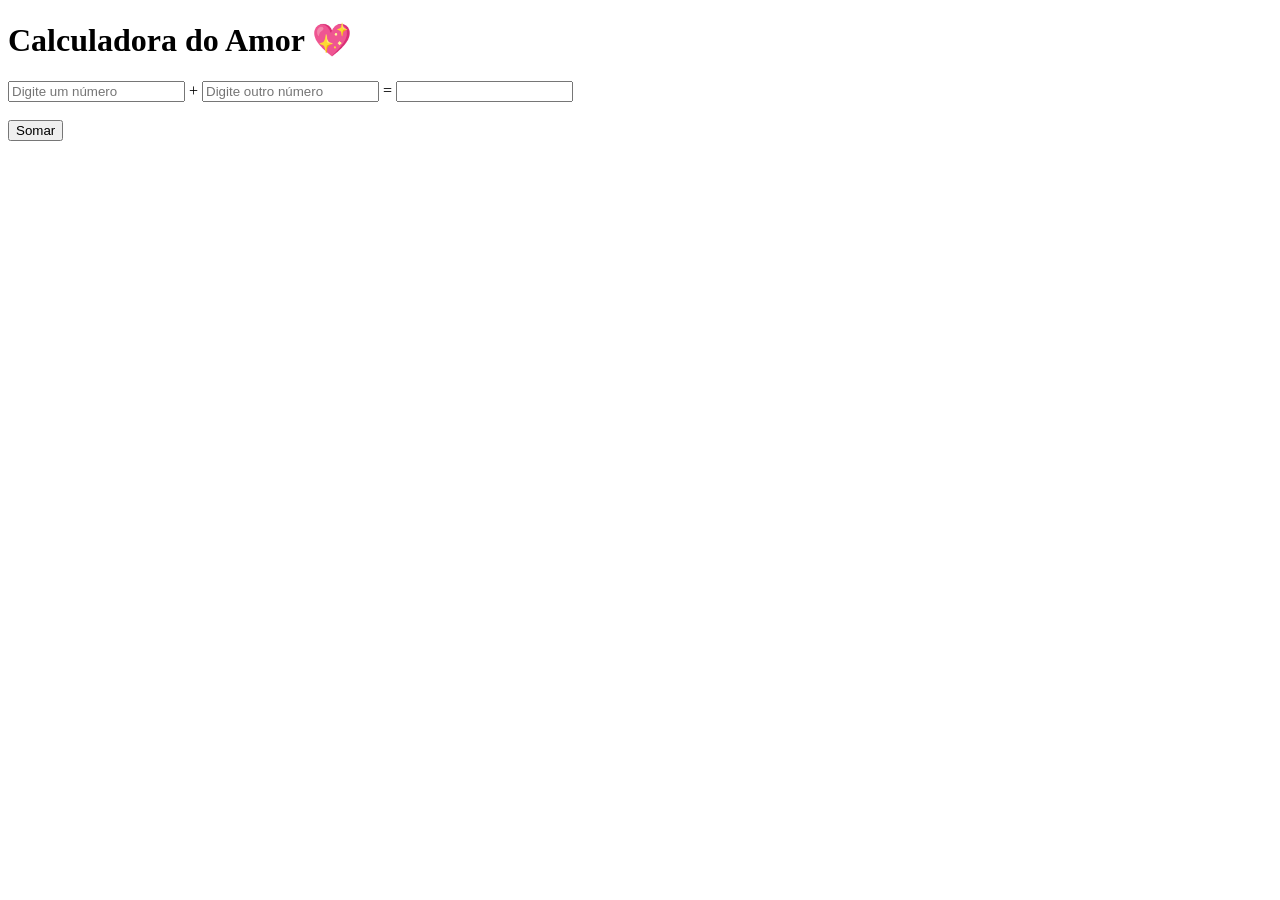
==== index.html @ 2cd341db "Inclusão do código HTML, JS e CSS" ====
<!DOCTYPE html>
<html lang="pt-br">
<head>
    <meta charset="UTF-8">
    <meta name="viewport" content="width=device-width, initial-scale=1.0">
    <link rel="stylesheet" href="style.css">
    <title>SISBERIN</title>
</head>
<body>
    <h1>Calculadora do Amor 💖</h1>

<input type="number" id="num1" placeholder="Digite um número">
<span> + </span>

<input type="number" id="num2" placeholder="Digite outro número">
<span> = </span>

<input type="text" id="resultado" readonly>

<br><br>

<button onclick="somar()">Somar</button>

    <script src="js/script.js"></script>
</body>
</html>
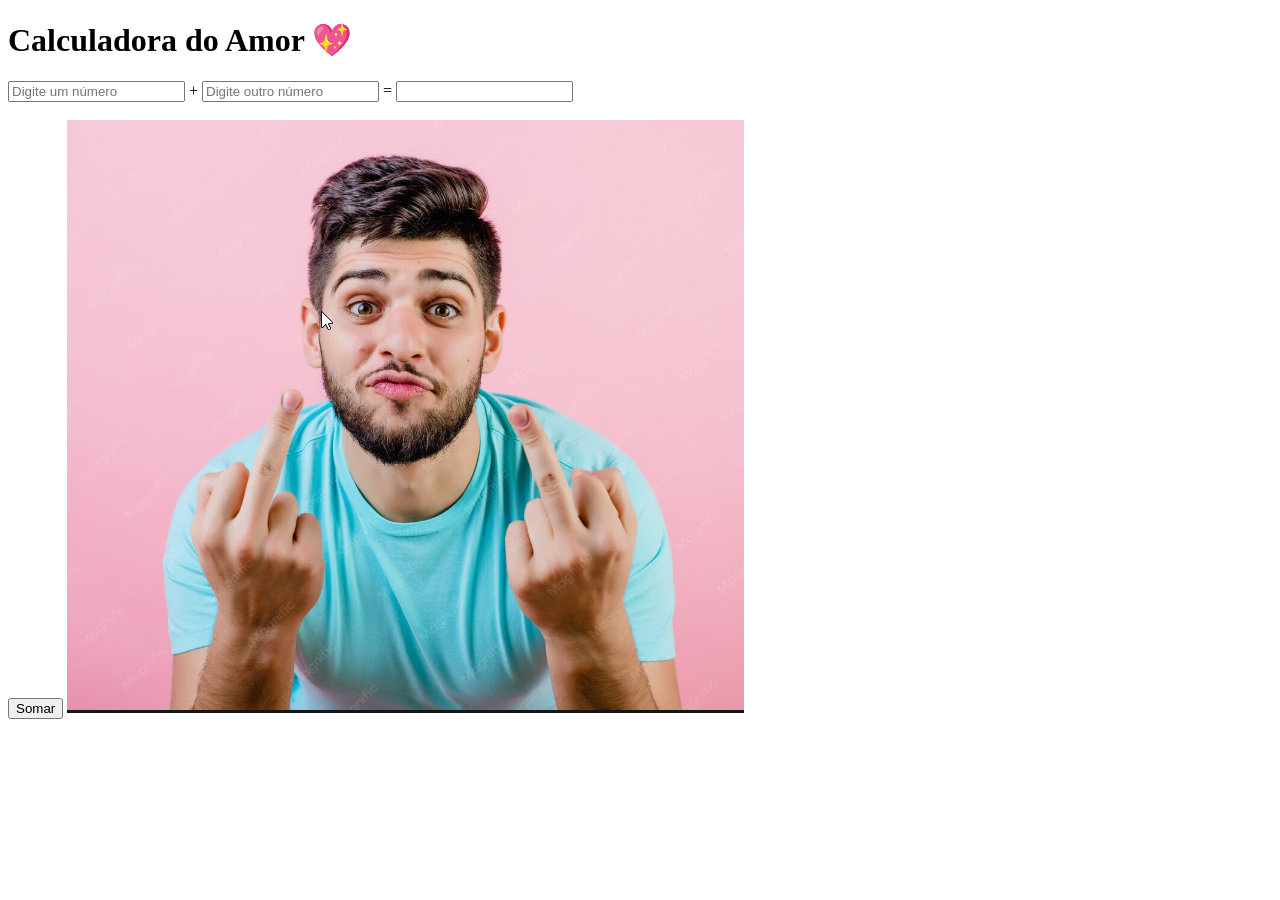
==== commit 452a4cfa: "Criei a pasta IMG, coloquei a imagem e a linha no HTML e CSS" ====
--- a/index.html
+++ b/index.html
@@ -21,6 +21,8 @@
 
 <button onclick="somar()">Somar</button>
 
+<img src="img/dedo.png" alt="Imagem de amor" id="minhaImagem">
+
     <script src="js/script.js"></script>
 </body>
 </html>
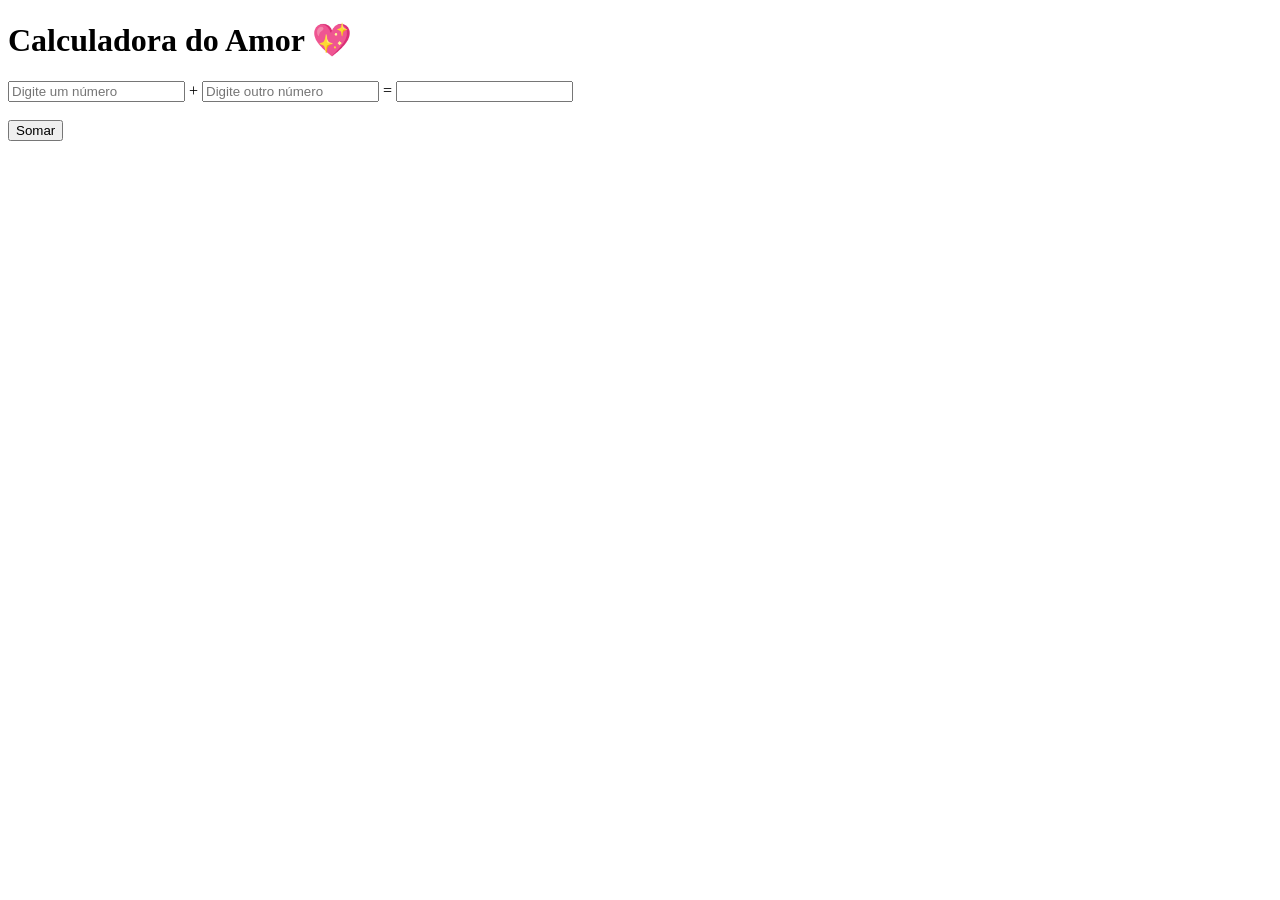
==== commit 671acf68: "Atualização do código e inserção da imagem" ====
--- a/index.html
+++ b/index.html
@@ -7,21 +7,25 @@
     <title>SISBERIN</title>
 </head>
 <body>
-    <h1>Calculadora do Amor 💖</h1>
+    <div class="Calculadora">
+        <h1>Calculadora do Amor 💖</h1>
 
-<input type="number" id="num1" placeholder="Digite um número">
-<span> + </span>
+        <input type="number" id="num1" placeholder="Digite um número">
+        <span> + </span>
 
-<input type="number" id="num2" placeholder="Digite outro número">
-<span> = </span>
+        <input type="number" id="num2" placeholder="Digite outro número">
+        <span> = </span>
 
-<input type="text" id="resultado" readonly>
+        <input type="text" id="resultado" readonly>
 
-<br><br>
+        <br><br>
 
-<button onclick="somar()">Somar</button>
+        <button onclick="somar()">Somar</button>
+    </div>
 
-<img src="img/dedo.png" alt="Imagem de amor" id="minhaImagem">
+<div class="container">
+    <img src="img/dedo.png" id="imagemAmor" style="display: none;">
+</div>
 
     <script src="js/script.js"></script>
 </body>
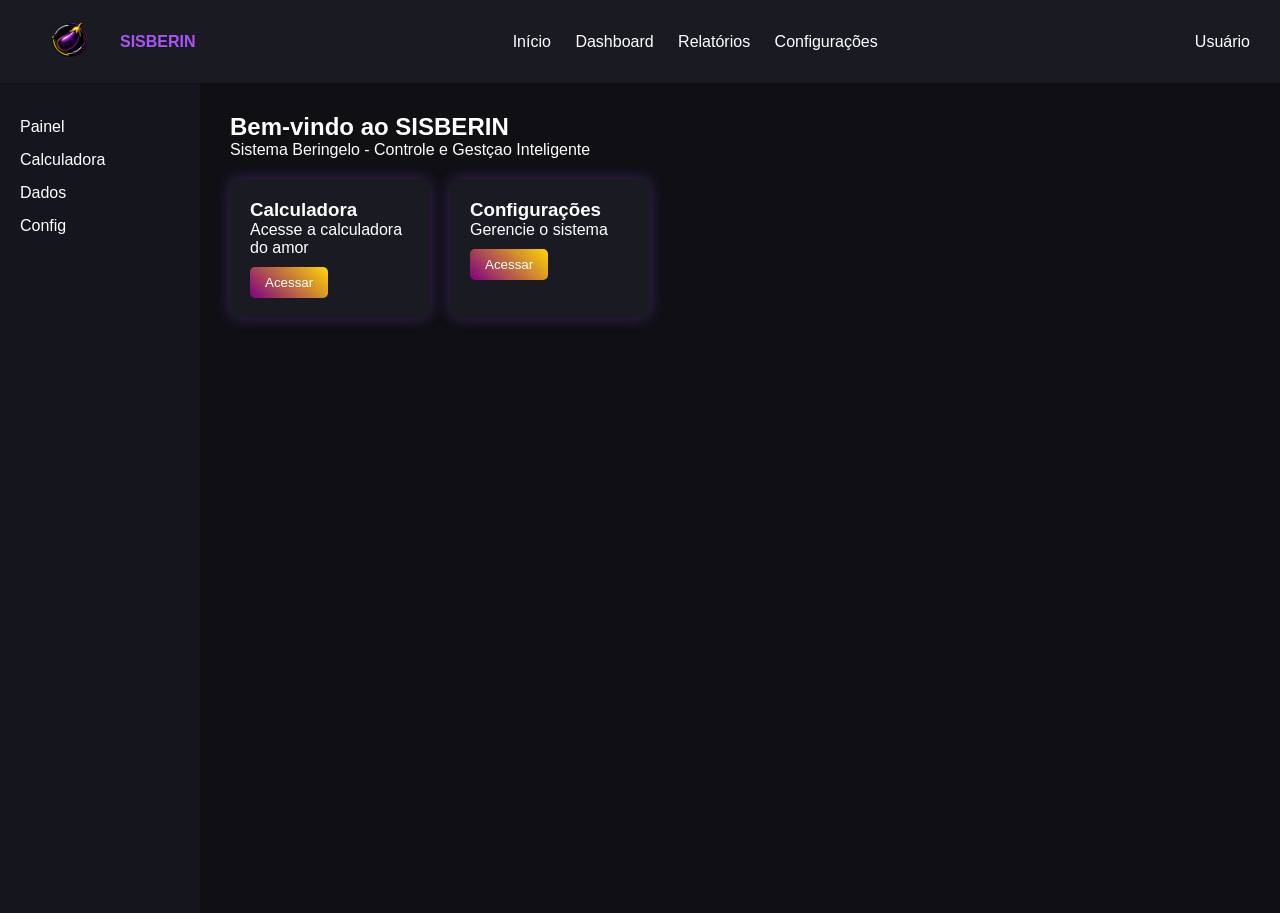
==== commit 9afcc8fd: "Atualizações no código e atualização do style" ====
--- a/index.html
+++ b/index.html
@@ -3,30 +3,57 @@
 <head>
     <meta charset="UTF-8">
     <meta name="viewport" content="width=device-width, initial-scale=1.0">
-    <link rel="stylesheet" href="style.css">
+    <link rel="stylesheet" href="css/style.css">
     <title>SISBERIN</title>
 </head>
 <body>
-    <div class="Calculadora">
-        <h1>Calculadora do Amor 💖</h1>
+    
+    <header class="navbar">
+        <div class="logo-area">
+            <img src="img/Logo Berin.png" alt="Logo" class="logo">
+            <span class="logo-text">sisberin</span>
+        </div>
 
-        <input type="number" id="num1" placeholder="Digite um número">
-        <span> + </span>
+        <nav class="menu">
+            <a href="#">Início</a>
+            <a href="#">Dashboard</a>
+            <a href="#">Relatórios</a>
+            <a href="#">Configurações</a>
+        </nav>
 
-        <input type="number" id="num2" placeholder="Digite outro número">
-        <span> = </span>
+        <div class="user">
+            <span>Usuário</span>
+        </div>
+    </header>
 
-        <input type="text" id="resultado" readonly>
+    <main class="container">
+        <section class="sidebar">
+            <ul>
+                <li>Painel</li>
+                <li>Calculadora</li>
+                <li>Dados</li>
+                <li>Config</li>
+            </ul>
+        </section>
 
-        <br><br>
+        <section class="content">
+            <h1>Bem-vindo ao SISBERIN</h1>
+            <p>Sistema Beringelo - Controle e Gestçao Inteligente</p>
 
-        <button onclick="somar()">Somar</button>
-    </div>
+            <div class="cards">
+                <div class="card">
+                    <h3>Calculadora</h3>
+                    <p>Acesse a calculadora do amor</p>
+                    <button>Acessar</button>
+                </div>
+                <div class="card">
+                    <h3>Configurações</h3>
+                    <p>Gerencie o sistema</p>
+                    <button>Acessar</button>
+                </div>
+            </div>
+        </section>
+    </main>
 
-<div class="container">
-    <img src="img/dedo.png" id="imagemAmor" style="display: none;">
-</div>
-
-    <script src="js/script.js"></script>
 </body>
 </html>
--- a/css/style.css
+++ b/css/style.css
@@ -0,0 +1,103 @@
+*{
+    margin: 0;
+    padding: 0;
+    box-sizing: border-box;
+    font-family: Arial, Helvetica, sans-serif;
+}
+
+body{
+    background: #0f0f14;
+    color: white;
+}
+
+.navbar{
+    display: flex;
+    justify-content: space-between;
+    align-items: center;
+    padding: 15px 30px;
+    background: #1a1a22;
+}
+
+.logo{
+    width: 80px;
+}
+
+.logo-area{
+    display: flex;
+    align-items: center;
+    gap: 10px;
+}
+
+.logo-text{
+    font-weight: bold;
+    color: #a855f7;
+    text-transform: uppercase;
+}
+
+.menu a{
+    margin: 0 10px;
+    text-decoration: none;
+    color: white;
+}
+
+.menu a:hover{
+    color: #a855f7;
+}
+
+.container{
+    display: flex;
+    height: calc(100vh - 70px);
+}
+
+.sidebar{
+    width: 200px;
+    background: #15151d;
+    padding: 20px;
+}
+
+.sidebar ul{
+    list-style: none;
+}
+
+.sidebar li{
+    margin: 15px 0;
+    cursor: pointer;
+}
+
+.sidebar li:hover{
+    color: #a855f7;
+}
+
+.content{
+    flex: 1;
+    padding: 30px;
+}
+
+.cards{
+    display: flex;
+    gap: 20px;
+    margin-top: 20px;
+}
+
+.card {
+    background: #1a1a22;
+    padding: 20px;
+    border-radius: 10px;
+    width: 200px;
+    box-shadow: 0 0 15px rgba(168,85,247,0.3);
+}
+
+.card button{
+    margin-top: 10px;
+    padding: 8px 15px;
+    border: none;
+    background: linear-gradient(45deg, purple, gold);
+    color: white;
+    border-radius: 5px;
+    cursor: pointer;
+}
+
+.card button:hover{
+    transform: scale(1.05);
+}
+
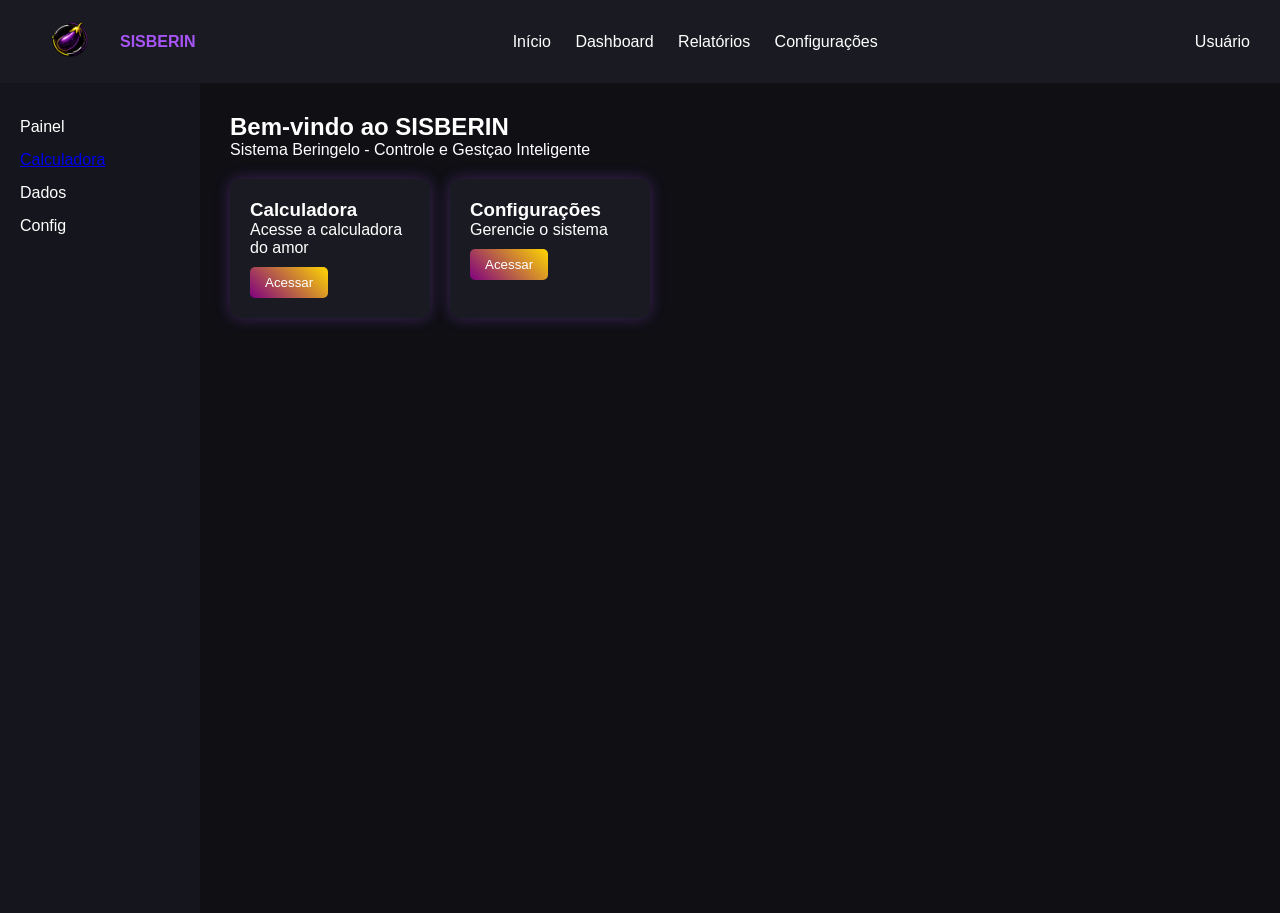
==== commit 82742c7a: "Inserir o link para acessar a calculadora" ====
--- a/index.html
+++ b/index.html
@@ -30,7 +30,7 @@
         <section class="sidebar">
             <ul>
                 <li>Painel</li>
-                <li>Calculadora</li>
+                <li><a href="calc.html">Calculadora</a></li>
                 <li>Dados</li>
                 <li>Config</li>
             </ul>
@@ -44,7 +44,9 @@
                 <div class="card">
                     <h3>Calculadora</h3>
                     <p>Acesse a calculadora do amor</p>
-                    <button>Acessar</button>
+                    <a href="calc.html">
+                        <button>Acessar</button>
+                    </a>
                 </div>
                 <div class="card">
                     <h3>Configurações</h3>
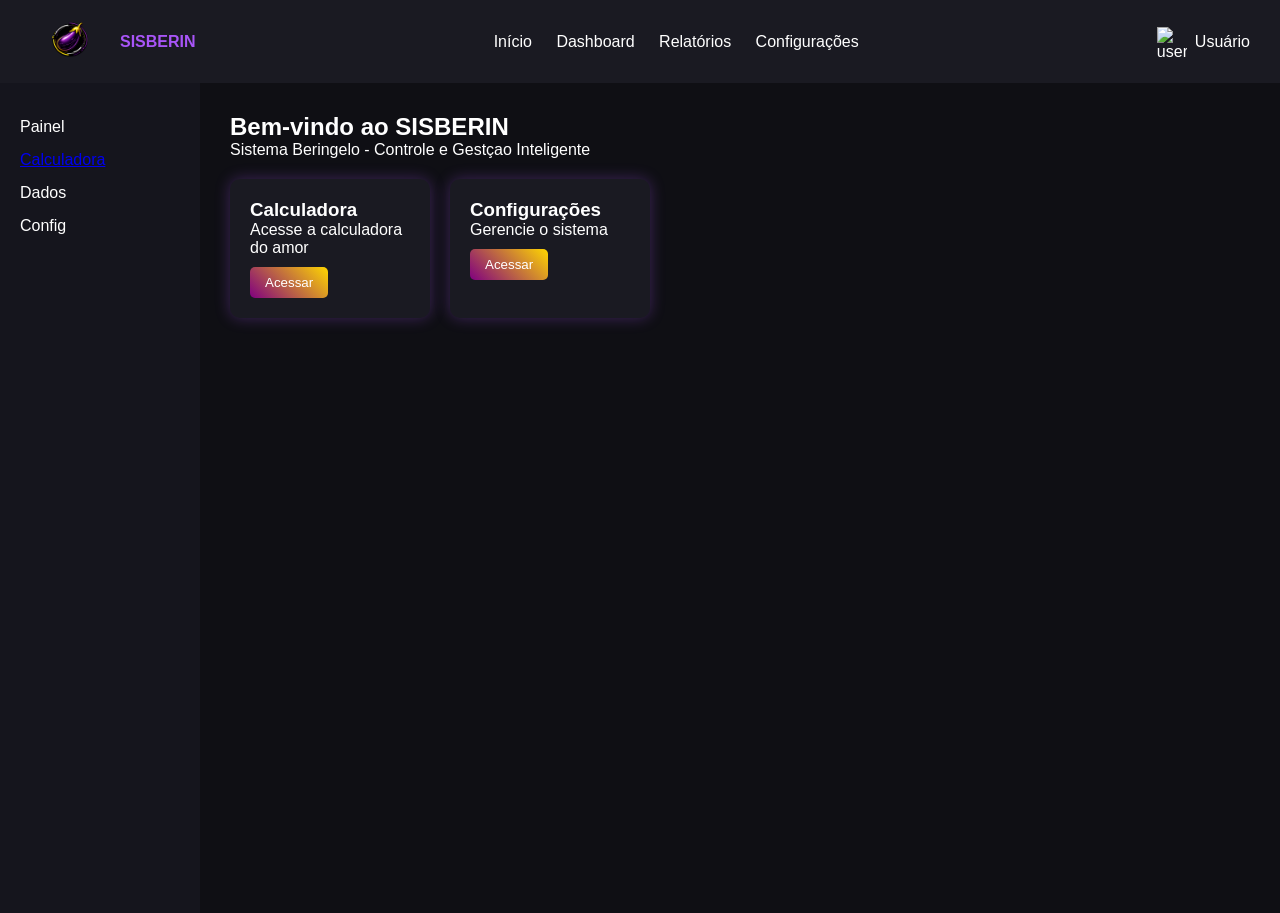
==== commit 0aa55e8b: "Alteração da calculadora, imagem que aparece ao calcular e o link na logo para voltar para a tela in" ====
--- a/index.html
+++ b/index.html
@@ -22,6 +22,7 @@
         </nav>
 
         <div class="user">
+            <img width="30" height="30" src="https://img.icons8.com/ios-glyphs/30/ffffff/user--v1.png" alt="user--v1"/>
             <span>Usuário</span>
         </div>
     </header>
--- a/css/style.css
+++ b/css/style.css
@@ -41,6 +41,22 @@
 }
 
 .menu a:hover{
+    color: #a855f7;
+}
+
+.user{
+    display: flex;
+    align-items: center;
+    gap: 8px;
+}
+
+.user i{
+    width: 20px;
+    height: 20px;
+    color: #fff;
+}
+
+.user span:hover{
     color: #a855f7;
 }
 
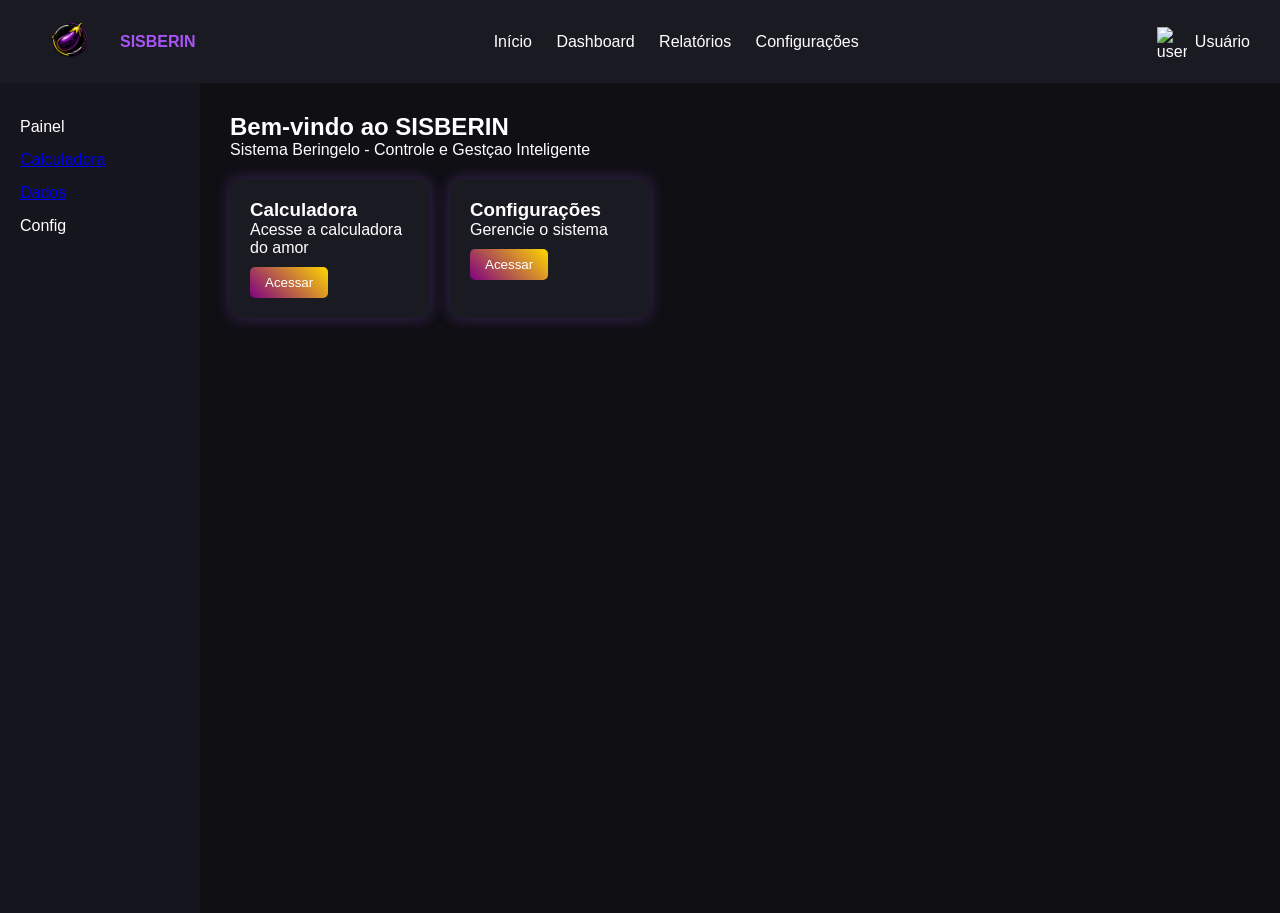
==== commit 54c8144d: "Inluida o link da página dados" ====
--- a/index.html
+++ b/index.html
@@ -32,7 +32,7 @@
             <ul>
                 <li>Painel</li>
                 <li><a href="calc.html">Calculadora</a></li>
-                <li>Dados</li>
+                <li><a href="dados.html">Dados</a></li>
                 <li>Config</li>
             </ul>
         </section>
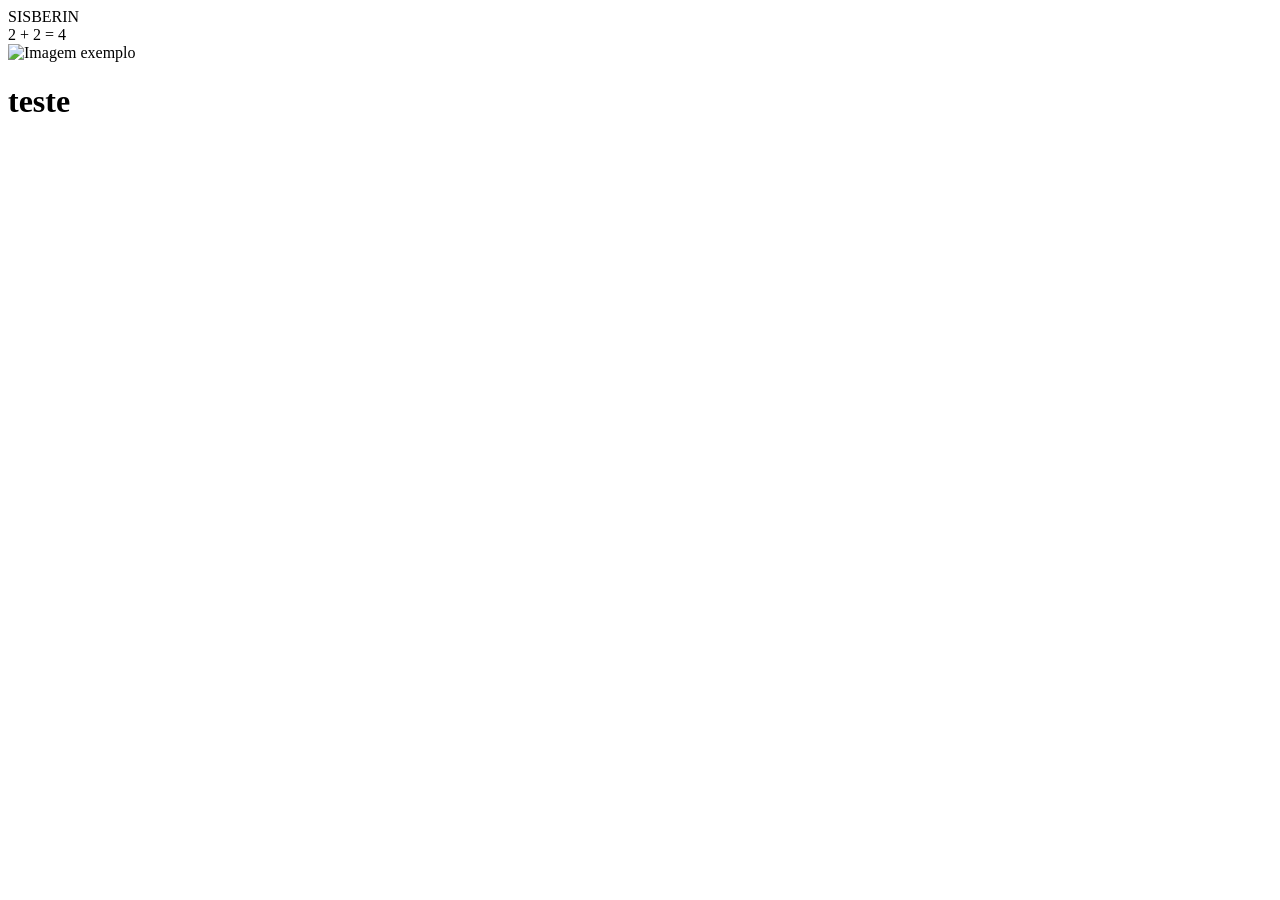
==== commit 14167634: "teste de alteração" ====
--- a/index.html
+++ b/index.html
@@ -3,60 +3,24 @@
 <head>
     <meta charset="UTF-8">
     <meta name="viewport" content="width=device-width, initial-scale=1.0">
-    <link rel="stylesheet" href="css/style.css">
+    <link rel="stylesheet" href="style.css">
     <title>SISBERIN</title>
 </head>
 <body>
-    
-    <header class="navbar">
-        <div class="logo-area">
-            <img src="img/Logo Berin.png" alt="Logo" class="logo">
-            <span class="logo-text">sisberin</span>
-        </div>
+    <!-- Logo -->
+    <div class="logo">SISBERIN</div>
 
-        <nav class="menu">
-            <a href="#">Início</a>
-            <a href="#">Dashboard</a>
-            <a href="#">Relatórios</a>
-            <a href="#">Configurações</a>
-        </nav>
+    <!-- Cálculo -->
+    <div class="resultado" id="resultado"></div>
 
-        <div class="user">
-            <img width="30" height="30" src="https://img.icons8.com/ios-glyphs/30/ffffff/user--v1.png" alt="user--v1"/>
-            <span>Usuário</span>
-        </div>
-    </header>
+    <!-- Imagem -->
+    <img src="https://via.placeholder.com/300" alt="Imagem exemplo">
 
-    <main class="container">
-        <section class="sidebar">
-            <ul>
-                <li>Painel</li>
-                <li><a href="calc.html">Calculadora</a></li>
-                <li><a href="dados.html">Dados</a></li>
-                <li>Config</li>
-            </ul>
-        </section>
+    <h1> teste</h1>
 
-        <section class="content">
-            <h1>Bem-vindo ao SISBERIN</h1>
-            <p>Sistema Beringelo - Controle e Gestçao Inteligente</p>
-
-            <div class="cards">
-                <div class="card">
-                    <h3>Calculadora</h3>
-                    <p>Acesse a calculadora do amor</p>
-                    <a href="calc.html">
-                        <button>Acessar</button>
-                    </a>
-                </div>
-                <div class="card">
-                    <h3>Configurações</h3>
-                    <p>Gerencie o sistema</p>
-                    <button>Acessar</button>
-                </div>
-            </div>
-        </section>
-    </main>
-
+    <script>
+        let resultado = 2 + 2;
+        document.getElementById("resultado").innerText = "2 + 2 = " + resultado;
+    </script>
 </body>
 </html>
